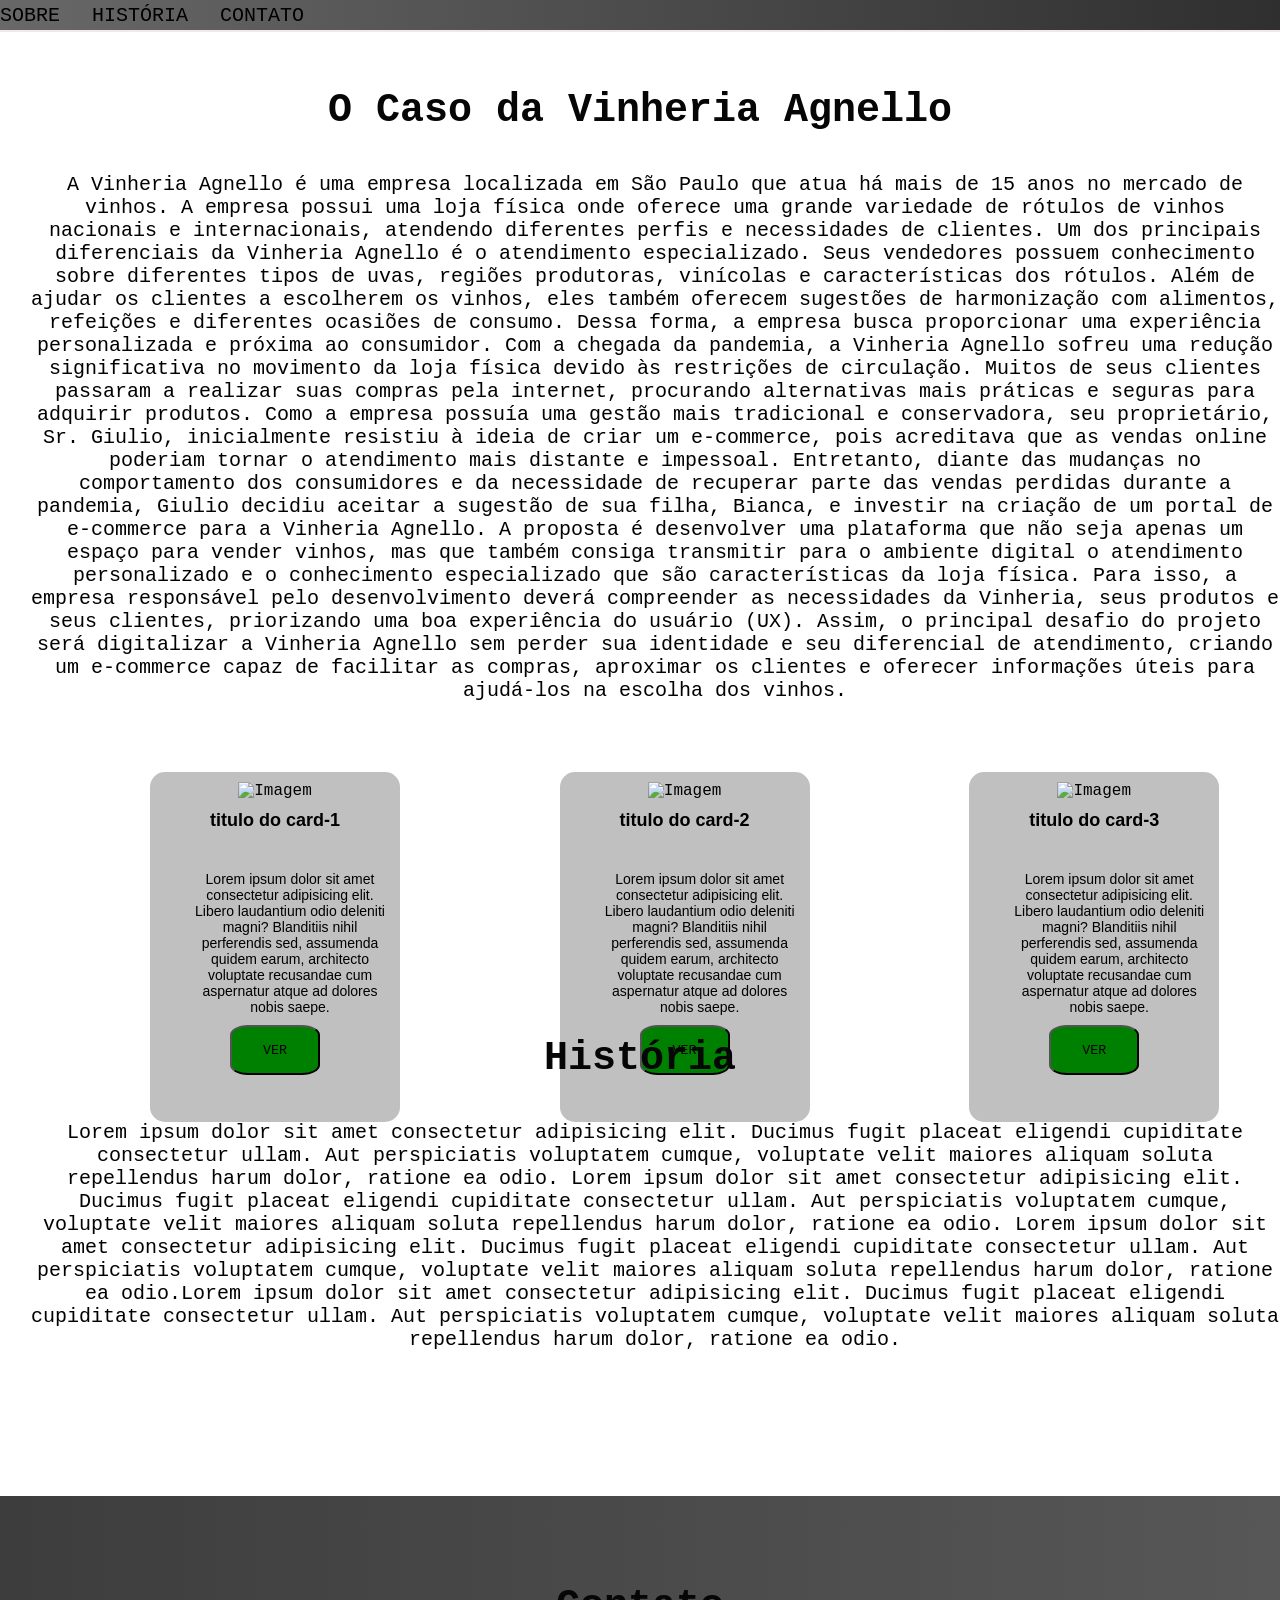
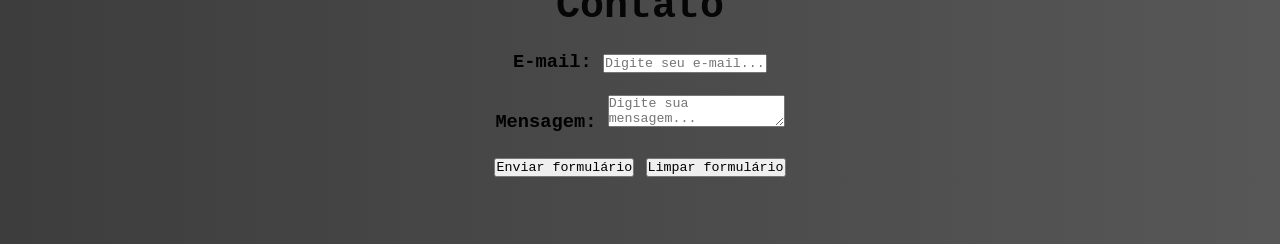
==== index.html @ ce5acbaf "CP1-LUCAS" ====
<!DOCTYPE html>
<html lang="pt-br">
<head>
    <meta charset="UTF-8">
    <meta name="viewport" content="width=device-width, initial-scale=1.0">
    <link rel="stylesheet" href="src/css/style.css">
    <title>O Caso da Vinheria Agnello</title>
</head>
<body>
    <!--criando a navegação do site-->
    <nav>
        <ul>
            <li><a href="#sobre">Sobre</a></li>
            <li><a href="#historia">História</a></li>
            <li><a href="src/pages/contato.html">Contato</a></li>
        </ul>
    </nav>

    <!--criando a estrutura main  do site-->
    <div id="main">
        <!--criando as sections do site-->
        <section id="sobre">
            <h1>O Caso da Vinheria Agnello</h1>
            <p>A Vinheria Agnello é uma empresa localizada em São Paulo que atua há mais de 15 anos no mercado de vinhos. A empresa possui uma loja física onde oferece uma grande variedade de rótulos de vinhos nacionais e internacionais, atendendo diferentes perfis e necessidades de clientes.

Um dos principais diferenciais da Vinheria Agnello é o atendimento especializado. Seus vendedores possuem conhecimento sobre diferentes tipos de uvas, regiões produtoras, vinícolas e características dos rótulos. Além de ajudar os clientes a escolherem os vinhos, eles também oferecem sugestões de harmonização com alimentos, refeições e diferentes ocasiões de consumo. Dessa forma, a empresa busca proporcionar uma experiência personalizada e próxima ao consumidor.

Com a chegada da pandemia, a Vinheria Agnello sofreu uma redução significativa no movimento da loja física devido às restrições de circulação. Muitos de seus clientes passaram a realizar suas compras pela internet, procurando alternativas mais práticas e seguras para adquirir produtos. Como a empresa possuía uma gestão mais tradicional e conservadora, seu proprietário, Sr. Giulio, inicialmente resistiu à ideia de criar um e-commerce, pois acreditava que as vendas online poderiam tornar o atendimento mais distante e impessoal.

Entretanto, diante das mudanças no comportamento dos consumidores e da necessidade de recuperar parte das vendas perdidas durante a pandemia, Giulio decidiu aceitar a sugestão de sua filha, Bianca, e investir na criação de um portal de e-commerce para a Vinheria Agnello.

A proposta é desenvolver uma plataforma que não seja apenas um espaço para vender vinhos, mas que também consiga transmitir para o ambiente digital o atendimento personalizado e o conhecimento especializado que são características da loja física. Para isso, a empresa responsável pelo desenvolvimento deverá compreender as necessidades da Vinheria, seus produtos e seus clientes, priorizando uma boa experiência do usuário (UX).

Assim, o principal desafio do projeto será digitalizar a Vinheria Agnello sem perder sua identidade e seu diferencial de atendimento, criando um e-commerce capaz de facilitar as compras, aproximar os clientes e oferecer informações úteis para ajudá-los na escolha dos vinhos.</p>

        <!--CRIANDO CARDS-->

         <div class="card">
            <img src="img/produto.png" title="Imagem" alt="Imagem">
            <h3>titulo do card-1</h3>
            <p>Lorem ipsum dolor sit amet consectetur adipisicing elit. Libero laudantium odio deleniti magni? Blanditiis nihil perferendis sed, assumenda quidem earum, architecto voluptate recusandae cum aspernatur atque ad dolores nobis saepe.</p>
            <button>VER</button>
         </div>
         <div class="card">
            <img src="img/produto.png" title="Imagem" alt="Imagem">
            <h3>titulo do card-2</h3>
            <p>Lorem ipsum dolor sit amet consectetur adipisicing elit. Libero laudantium odio deleniti magni? Blanditiis nihil perferendis sed, assumenda quidem earum, architecto voluptate recusandae cum aspernatur atque ad dolores nobis saepe.</p>
            <button>VER</button>
         </div>
         <div class="card">
            <img src="img/produto.png" title="Imagem" alt="Imagem">
            <h3>titulo do card-3</h3>
            <p>Lorem ipsum dolor sit amet consectetur adipisicing elit. Libero laudantium odio deleniti magni? Blanditiis nihil perferendis sed, assumenda quidem earum, architecto voluptate recusandae cum aspernatur atque ad dolores nobis saepe.</p>
            <button>VER</button>
         </div>

        </section>

        <section id="historia">
            <h1>História</h1>
            <p>Lorem ipsum dolor sit amet consectetur adipisicing elit. Ducimus fugit placeat eligendi cupiditate consectetur ullam. Aut perspiciatis voluptatem cumque, voluptate velit maiores aliquam soluta repellendus harum dolor, ratione ea odio.
                Lorem ipsum dolor sit amet consectetur adipisicing elit. Ducimus fugit placeat eligendi cupiditate consectetur ullam. Aut perspiciatis voluptatem cumque, voluptate velit maiores aliquam soluta repellendus harum dolor, ratione ea odio.
                Lorem ipsum dolor sit amet consectetur adipisicing elit. Ducimus fugit placeat eligendi cupiditate consectetur ullam. Aut perspiciatis voluptatem cumque, voluptate velit maiores aliquam soluta repellendus harum dolor, ratione ea odio.Lorem ipsum dolor sit amet consectetur adipisicing elit. Ducimus fugit placeat eligendi cupiditate consectetur ullam. Aut perspiciatis voluptatem cumque, voluptate velit maiores aliquam soluta repellendus harum dolor, ratione ea odio.</p>

        </section>

        <section id="contato">
            <h1>Contato</h1>
           <h3 id="rodape"><form>
        <legend></legend>
        <br>
        <label for="e-mail">E-mail: </label>
        <input type="text" E-mail="E-mail" placeholder="Digite seu e-mail...">
        <br>
        <br>
        <label for="mensagem">Mensagem: </label>
        <textarea placeholder="Digite sua mensagem..."></textarea>
        <br>
        <br>
        <button type="submit"> Enviar formulário</button>
        <button type="reset"> Limpar formulário</button>
        <br>
        <br>
</form></h3>
        </section>


    </div>
    

    
</body>
</html>
---- src/css/style.css ----
/*reset da pagina*/

*{
    margin:0;
    padding:0;
    font-family: 'Courier New', Courier, monospace;
}

nav ul{
    background-image:linear-gradient(to right,  rgb(104, 104, 104), rgb(48, 47, 48)) ;
    list-style: none;
    display: flex;
    gap:2rem;
    width: 100%;
    height: 30px;
    position: fixed;
    align-items: center;
    box-shadow: 0px 2px rgba(134, 31, 31, 0.1);
}
nav ul li a{
    font-size:20px;
    color:#000;
    text-decoration: none;
    text-transform: uppercase;
  
}
nav ul li a:hover{
    background-color: rgb(138, 141, 140);
    color:rgb(248, 246, 246);
    padding: 5px;
}

section{
    height: 500px;
    padding-top: 3rem;
}
#sobre{
    width: 100%;
    height: 100vh;
    background-size: cover; 
    background-image:url(../img/img1.jpg) ;
    
}

.card{
    width:250px;
    height: 350px;
    background-color: #c0c0c0;
    margin-top: 70px;
    margin-left: 150px;
    padding: 10px;
    display: inline-block;
    border-radius: 15px;
    box-sizing: border-box;
    text-align: center;
}
.card:hover{
    background-color: #a3e9f2;
    color:black
}

.card img{
    width: 50%;
    height: auto;
}
.card h3{
    font-size: 18px;
    margin-top: 10px;
    font-family: Arial, Helvetica, sans-serif;
}
.card p{
    font-size: 14px;
    font-family: Arial, Helvetica, sans-serif;
}
.card button{
    display: block;
    margin: 10px 70px;
    background-color: green;
    color:black;
    border-radius: 20%;
    cursor:pointer;
    width: 90px;
    height: 50px;
}
.card button:hover{
    background-color: blue;
    color:white;
}


h1{
    font-size: 40px;
    text-align: center;
    color:#070606;
    margin-top: 40px;
}

p{
    font-size: 20px;
    text-align: center;
    color:black;
    padding-top: 40px;
    padding-left: 30px;
}
#historia{
    color: blue;
}
#contato{
    width: 100%;
    height: 300px;
    background-image: linear-gradient(to right, rgb(61, 61, 61), rgb(88, 87, 87));
}
#rodape{

    color:#000;
    text-align: center;

}
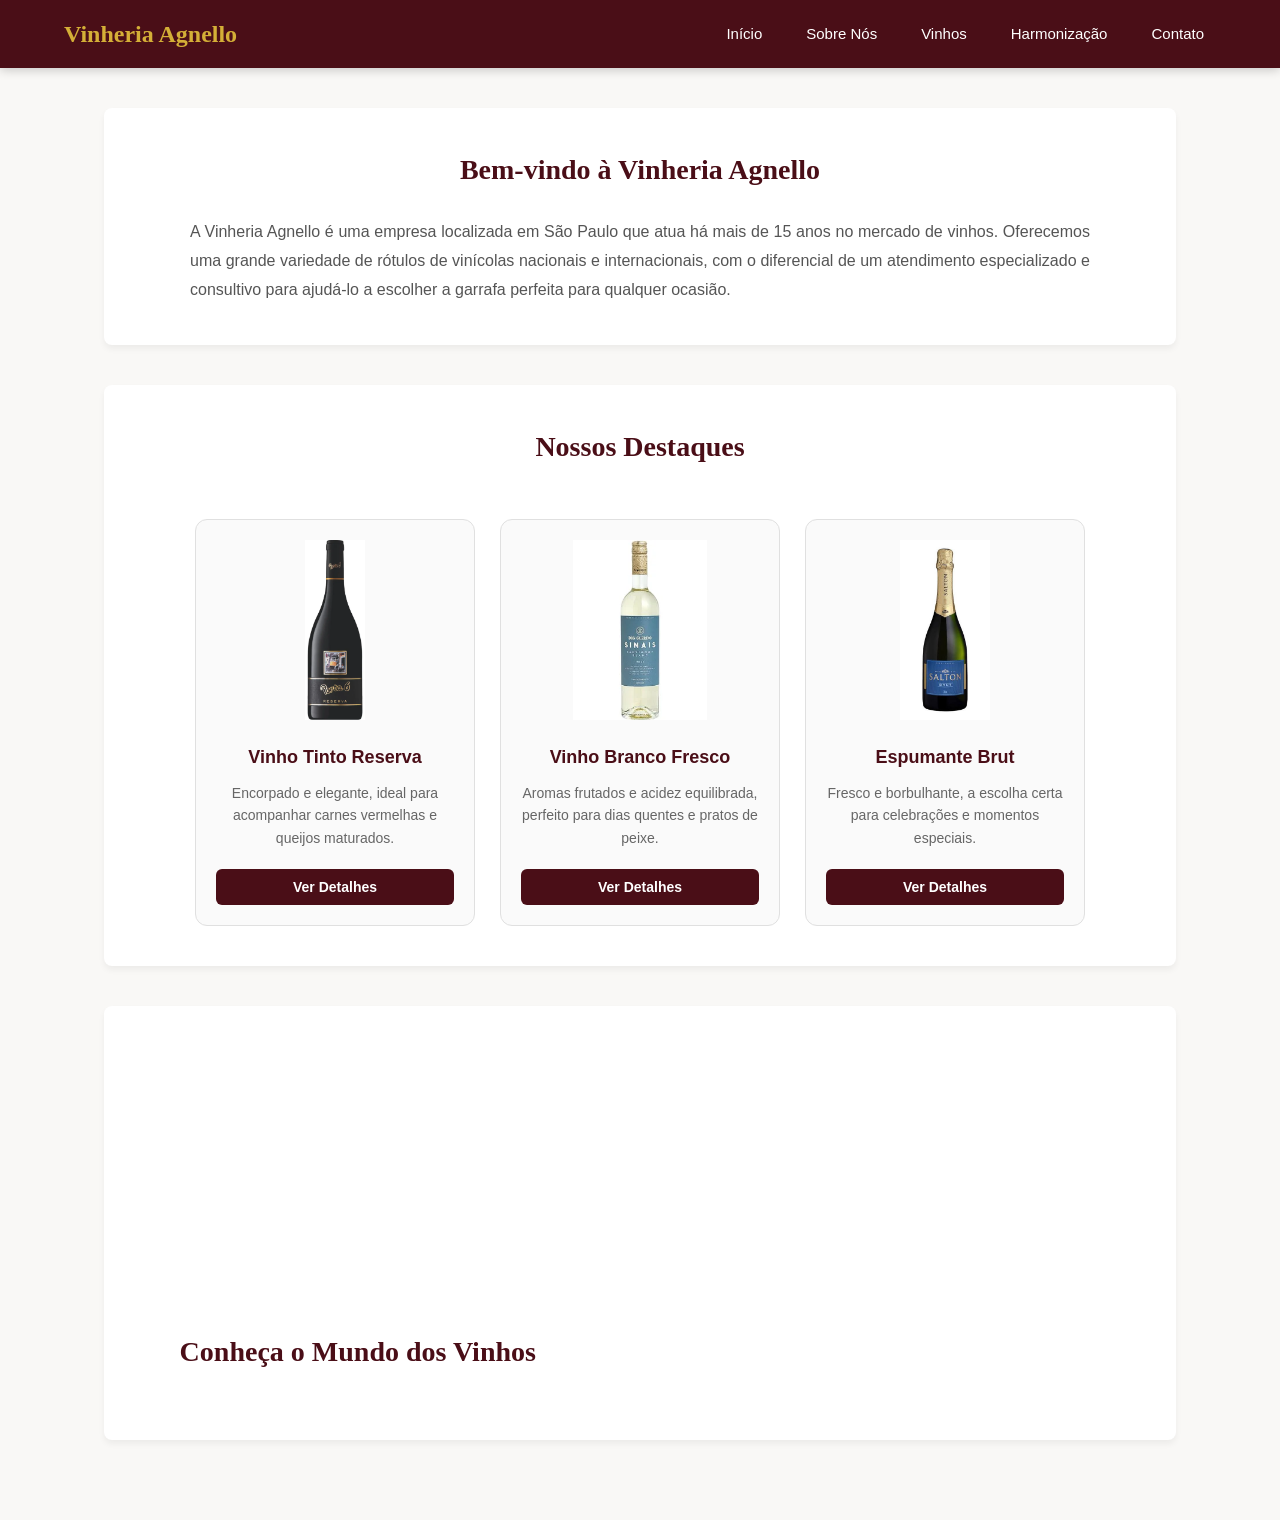
==== commit 090fdb4b: "CP1-Lucas Definitivo" ====
--- a/index.html
+++ b/index.html
@@ -4,90 +4,75 @@
     <meta charset="UTF-8">
     <meta name="viewport" content="width=device-width, initial-scale=1.0">
     <link rel="stylesheet" href="src/css/style.css">
-    <title>O Caso da Vinheria Agnello</title>
+    <title>Vinheria Agnello</title>
 </head>
+ 
 <body>
-    <!--criando a navegação do site-->
-    <nav>
-        <ul>
-            <li><a href="#sobre">Sobre</a></li>
-            <li><a href="#historia">História</a></li>
-            <li><a href="src/pages/contato.html">Contato</a></li>
-        </ul>
-    </nav>
-
-    <!--criando a estrutura main  do site-->
-    <div id="main">
-        <!--criando as sections do site-->
+ 
+    <!-- Cabeçalho e Navegação Principal -->
+    <header>
+        <div class="logo">
+            <h1>Vinheria Agnello</h1>
+        </div>
+        <nav>
+            <ul>
+                <li><a href="index.html">Início</a></li>
+                <li><a href="src/pages/sobre.html">Sobre Nós</a></li>
+                <li><a href="src/pages/vinhos.html">Vinhos</a></li>
+                <li><a href="src/pages/harmonizacao.html">Harmonização</a></li>
+                <li><a href="src/pages/contato.html">Contato</a></li>
+            </ul>
+        </nav>
+    </header>
+ 
+    <!-- Conteúdo Principal -->
+    <main>
+        <!-- Secção Sobre / Apresentação -->
         <section id="sobre">
-            <h1>O Caso da Vinheria Agnello</h1>
-            <p>A Vinheria Agnello é uma empresa localizada em São Paulo que atua há mais de 15 anos no mercado de vinhos. A empresa possui uma loja física onde oferece uma grande variedade de rótulos de vinhos nacionais e internacionais, atendendo diferentes perfis e necessidades de clientes.
-
-Um dos principais diferenciais da Vinheria Agnello é o atendimento especializado. Seus vendedores possuem conhecimento sobre diferentes tipos de uvas, regiões produtoras, vinícolas e características dos rótulos. Além de ajudar os clientes a escolherem os vinhos, eles também oferecem sugestões de harmonização com alimentos, refeições e diferentes ocasiões de consumo. Dessa forma, a empresa busca proporcionar uma experiência personalizada e próxima ao consumidor.
-
-Com a chegada da pandemia, a Vinheria Agnello sofreu uma redução significativa no movimento da loja física devido às restrições de circulação. Muitos de seus clientes passaram a realizar suas compras pela internet, procurando alternativas mais práticas e seguras para adquirir produtos. Como a empresa possuía uma gestão mais tradicional e conservadora, seu proprietário, Sr. Giulio, inicialmente resistiu à ideia de criar um e-commerce, pois acreditava que as vendas online poderiam tornar o atendimento mais distante e impessoal.
-
-Entretanto, diante das mudanças no comportamento dos consumidores e da necessidade de recuperar parte das vendas perdidas durante a pandemia, Giulio decidiu aceitar a sugestão de sua filha, Bianca, e investir na criação de um portal de e-commerce para a Vinheria Agnello.
-
-A proposta é desenvolver uma plataforma que não seja apenas um espaço para vender vinhos, mas que também consiga transmitir para o ambiente digital o atendimento personalizado e o conhecimento especializado que são características da loja física. Para isso, a empresa responsável pelo desenvolvimento deverá compreender as necessidades da Vinheria, seus produtos e seus clientes, priorizando uma boa experiência do usuário (UX).
-
-Assim, o principal desafio do projeto será digitalizar a Vinheria Agnello sem perder sua identidade e seu diferencial de atendimento, criando um e-commerce capaz de facilitar as compras, aproximar os clientes e oferecer informações úteis para ajudá-los na escolha dos vinhos.</p>
-
-        <!--CRIANDO CARDS-->
-
-         <div class="card">
-            <img src="img/produto.png" title="Imagem" alt="Imagem">
-            <h3>titulo do card-1</h3>
-            <p>Lorem ipsum dolor sit amet consectetur adipisicing elit. Libero laudantium odio deleniti magni? Blanditiis nihil perferendis sed, assumenda quidem earum, architecto voluptate recusandae cum aspernatur atque ad dolores nobis saepe.</p>
-            <button>VER</button>
-         </div>
-         <div class="card">
-            <img src="img/produto.png" title="Imagem" alt="Imagem">
-            <h3>titulo do card-2</h3>
-            <p>Lorem ipsum dolor sit amet consectetur adipisicing elit. Libero laudantium odio deleniti magni? Blanditiis nihil perferendis sed, assumenda quidem earum, architecto voluptate recusandae cum aspernatur atque ad dolores nobis saepe.</p>
-            <button>VER</button>
-         </div>
-         <div class="card">
-            <img src="img/produto.png" title="Imagem" alt="Imagem">
-            <h3>titulo do card-3</h3>
-            <p>Lorem ipsum dolor sit amet consectetur adipisicing elit. Libero laudantium odio deleniti magni? Blanditiis nihil perferendis sed, assumenda quidem earum, architecto voluptate recusandae cum aspernatur atque ad dolores nobis saepe.</p>
-            <button>VER</button>
-         </div>
-
+            <h2>Bem-vindo à Vinheria Agnello</h2>
+            <p>
+                A Vinheria Agnello é uma empresa localizada em São Paulo que atua há mais de 15 anos no mercado de
+                vinhos.
+                Oferecemos uma grande variedade de rótulos de vinícolas nacionais e internacionais, com o diferencial de
+                um
+                atendimento especializado e consultivo para ajudá-lo a escolher a garrafa perfeita para qualquer
+                ocasião.
+            </p>
         </section>
-
-        <section id="historia">
-            <h1>História</h1>
-            <p>Lorem ipsum dolor sit amet consectetur adipisicing elit. Ducimus fugit placeat eligendi cupiditate consectetur ullam. Aut perspiciatis voluptatem cumque, voluptate velit maiores aliquam soluta repellendus harum dolor, ratione ea odio.
-                Lorem ipsum dolor sit amet consectetur adipisicing elit. Ducimus fugit placeat eligendi cupiditate consectetur ullam. Aut perspiciatis voluptatem cumque, voluptate velit maiores aliquam soluta repellendus harum dolor, ratione ea odio.
-                Lorem ipsum dolor sit amet consectetur adipisicing elit. Ducimus fugit placeat eligendi cupiditate consectetur ullam. Aut perspiciatis voluptatem cumque, voluptate velit maiores aliquam soluta repellendus harum dolor, ratione ea odio.Lorem ipsum dolor sit amet consectetur adipisicing elit. Ducimus fugit placeat eligendi cupiditate consectetur ullam. Aut perspiciatis voluptatem cumque, voluptate velit maiores aliquam soluta repellendus harum dolor, ratione ea odio.</p>
-
+ 
+        <!-- Secção de Destaques de Produtos -->
+        <section id="destaques">
+            <h2>Nossos Destaques</h2>
+            <div class="cards-container">
+                <div class="card">
+                    <img src="src/assets/imgs/vinhotinto.png" alt="Vinho Tinto Reserva">
+                    <h3>Vinho Tinto Reserva</h3>
+                    <p>Encorpado e elegante, ideal para acompanhar carnes vermelhas e queijos maturados.</p>
+                    <button type="button">Ver Detalhes</button>
+                </div>
+                <div class="card">
+                    <img src="src/assets/imgs/vinhobranco.png" alt="Vinho Branco Sauvignon Blanc">
+                    <h3>Vinho Branco Fresco</h3>
+                    <p>Aromas frutados e acidez equilibrada, perfeito para dias quentes e pratos de peixe.</p>
+                    <button type="button">Ver Detalhes</button>
+                </div>
+                <div class="card">
+                    <img src="src/assets/imgs/espumante.png" alt="Espumante Brut">
+                    <h3>Espumante Brut</h3>
+                    <p>Fresco e borbulhante, a escolha certa para celebrações e momentos especiais.</p>
+                    <button type="button">Ver Detalhes</button>
+                </div>
+            </div>
         </section>
-
-        <section id="contato">
-            <h1>Contato</h1>
-           <h3 id="rodape"><form>
-        <legend></legend>
-        <br>
-        <label for="e-mail">E-mail: </label>
-        <input type="text" E-mail="E-mail" placeholder="Digite seu e-mail...">
-        <br>
-        <br>
-        <label for="mensagem">Mensagem: </label>
-        <textarea placeholder="Digite sua mensagem..."></textarea>
-        <br>
-        <br>
-        <button type="submit"> Enviar formulário</button>
-        <button type="reset"> Limpar formulário</button>
-        <br>
-        <br>
-</form></h3>
+ 
+        <!-- Secção de Vídeo (Requisito de Multimédia) -->
+        <section id="video-institucional">
+            <h2>Conheça o Mundo dos Vinhos</h2>
+            <iframe width="560" height="315" src="https://www.youtube.com/embed/RqYKXQ4bAG8?si=vFT-OweVv_7JkKG1" title="YouTube video player" frameborder="0" allow="accelerometer; autoplay; clipboard-write; encrypted-media; gyroscope; picture-in-picture; web-share" referrerpolicy="strict-origin-when-cross-origin" allowfullscreen></iframe>
+            <div class="video-container">
+            </div>
         </section>
-
-
-    </div>
-    
-
-    
+    </main>
 </body>
+ 
 </html>
--- a/src/css/style.css
+++ b/src/css/style.css
@@ -1,118 +1,139 @@
-/*reset da pagina*/
-
-*{
-    margin:0;
-    padding:0;
-    font-family: 'Courier New', Courier, monospace;
+/* Reset Básico e Configuração Global */
+* {
+    margin: 0;
+    padding: 0;
+    box-sizing: border-box;
+    font-family: 'Segoe UI', Tahoma, Geneva, Verdana, sans-serif;
 }
-
-nav ul{
-    background-image:linear-gradient(to right,  rgb(104, 104, 104), rgb(48, 47, 48)) ;
+ 
+body {
+    background-color: #f9f8f6;
+    color: #332f2f;
+    line-height: 1.6;
+}
+ 
+/* Cabeçalho e Navegação */
+header {
+    background-color: #4a0e17;
+    /* Tom de vinho/borgonha */
+    color: #ffffff;
+    position: sticky;
+    top: 0;
+    z-index: 1000;
+    box-shadow: 0 2px 10px rgba(0, 0, 0, 0.2);
+    display: flex;
+    justify-content: space-between;
+    align-items: center;
+    padding: 15px 5%;
+    flex-wrap: wrap;
+}
+ 
+.logo h1 {
+    font-family: 'Georgia', serif;
+    font-size: 24px;
+    color: #d4af37;
+    /* Detalhe em tom dourado */
+    margin: 0;
+}
+ 
+nav ul {
     list-style: none;
     display: flex;
-    gap:2rem;
-    width: 100%;
-    height: 30px;
-    position: fixed;
-    align-items: center;
-    box-shadow: 0px 2px rgba(134, 31, 31, 0.1);
+    gap: 20px;
 }
-nav ul li a{
-    font-size:20px;
-    color:#000;
+ 
+nav ul li a {
+    font-size: 15px;
+    color: #ffffff;
     text-decoration: none;
-    text-transform: uppercase;
-  
+    font-weight: 500;
+    padding: 8px 12px;
+    border-radius: 4px;
 }
-nav ul li a:hover{
-    background-color: rgb(138, 141, 140);
-    color:rgb(248, 246, 246);
-    padding: 5px;
+ 
+ 
+/* Conteúdo Principal */
+main {
+    padding: 40px 5%;
+    max-width: 1200px;
+    margin: 0 auto;
 }
-
-section{
-    height: 500px;
-    padding-top: 3rem;
-}
-#sobre{
-    width: 100%;
-    height: 100vh;
-    background-size: cover; 
-    background-image:url(../img/img1.jpg) ;
-    
-}
-
-.card{
-    width:250px;
-    height: 350px;
-    background-color: #c0c0c0;
-    margin-top: 70px;
-    margin-left: 150px;
-    padding: 10px;
-    display: inline-block;
-    border-radius: 15px;
-    box-sizing: border-box;
+ 
+section {
+    padding: 40px 20px;
+    margin-bottom: 40px;
+    background-color: #ffffff;
+    border-radius: 8px;
+    box-shadow: 0 4px 6px rgba(0, 0, 0, 0.05);
     text-align: center;
 }
-.card:hover{
-    background-color: #a3e9f2;
-    color:black
+ 
+h2 {
+    font-family: 'Georgia', serif;
+    font-size: 28px;
+    color: #4a0e17;
+    margin-bottom: 20px;
+    display: inline-block;
+    padding-bottom: 5px;
 }
-
-.card img{
-    width: 50%;
-    height: auto;
+ 
+/* Secção Sobre */
+#sobre p {
+    font-size: 16px;
+    color: #555555;
+    max-width: 900px;
+    margin: 0 auto;
+    text-align: justify;
+    line-height: 1.8;
 }
-.card h3{
+ 
+/* Secção de Destaques / Cards */
+.cards-container {
+    display: flex;
+    justify-content: center;
+    gap: 25px;
+    flex-wrap: wrap;
+    margin-top: 25px;
+}
+ 
+.card {
+    width: 280px;
+    background-color: #fafafa;
+    border: 1px solid #e0e0e0;
+    border-radius: 12px;
+    padding: 20px;
+}
+ 
+ 
+.card img {
+    width: 100%;
+    max-height: 180px;
+    object-fit: contain;
+    border-radius: 8px;
+    margin-bottom: 15px;
+}
+ 
+.card h3 {
     font-size: 18px;
-    margin-top: 10px;
-    font-family: Arial, Helvetica, sans-serif;
+    color: #4a0e17;
+    margin-bottom: 10px;
 }
-.card p{
+ 
+.card p {
     font-size: 14px;
-    font-family: Arial, Helvetica, sans-serif;
+    color: #666666;
+    margin-bottom: 20px;
+    text-align: center;
 }
-.card button{
-    display: block;
-    margin: 10px 70px;
-    background-color: green;
-    color:black;
-    border-radius: 20%;
-    cursor:pointer;
-    width: 90px;
-    height: 50px;
-}
-.card button:hover{
-    background-color: blue;
-    color:white;
-}
-
-
-h1{
-    font-size: 40px;
-    text-align: center;
-    color:#070606;
-    margin-top: 40px;
-}
-
-p{
-    font-size: 20px;
-    text-align: center;
-    color:black;
-    padding-top: 40px;
-    padding-left: 30px;
-}
-#historia{
-    color: blue;
-}
-#contato{
+ 
+.card button {
+    background-color: #4a0e17;
+    color: #ffffff;
+    border: none;
+    border-radius: 6px;
+    padding: 10px 20px;
+    font-size: 14px;
+    font-weight: bold;
+    transition: background-color 0.3s, color 0.3s;
     width: 100%;
-    height: 300px;
-    background-image: linear-gradient(to right, rgb(61, 61, 61), rgb(88, 87, 87));
-}
-#rodape{
-
-    color:#000;
-    text-align: center;
-
 }
